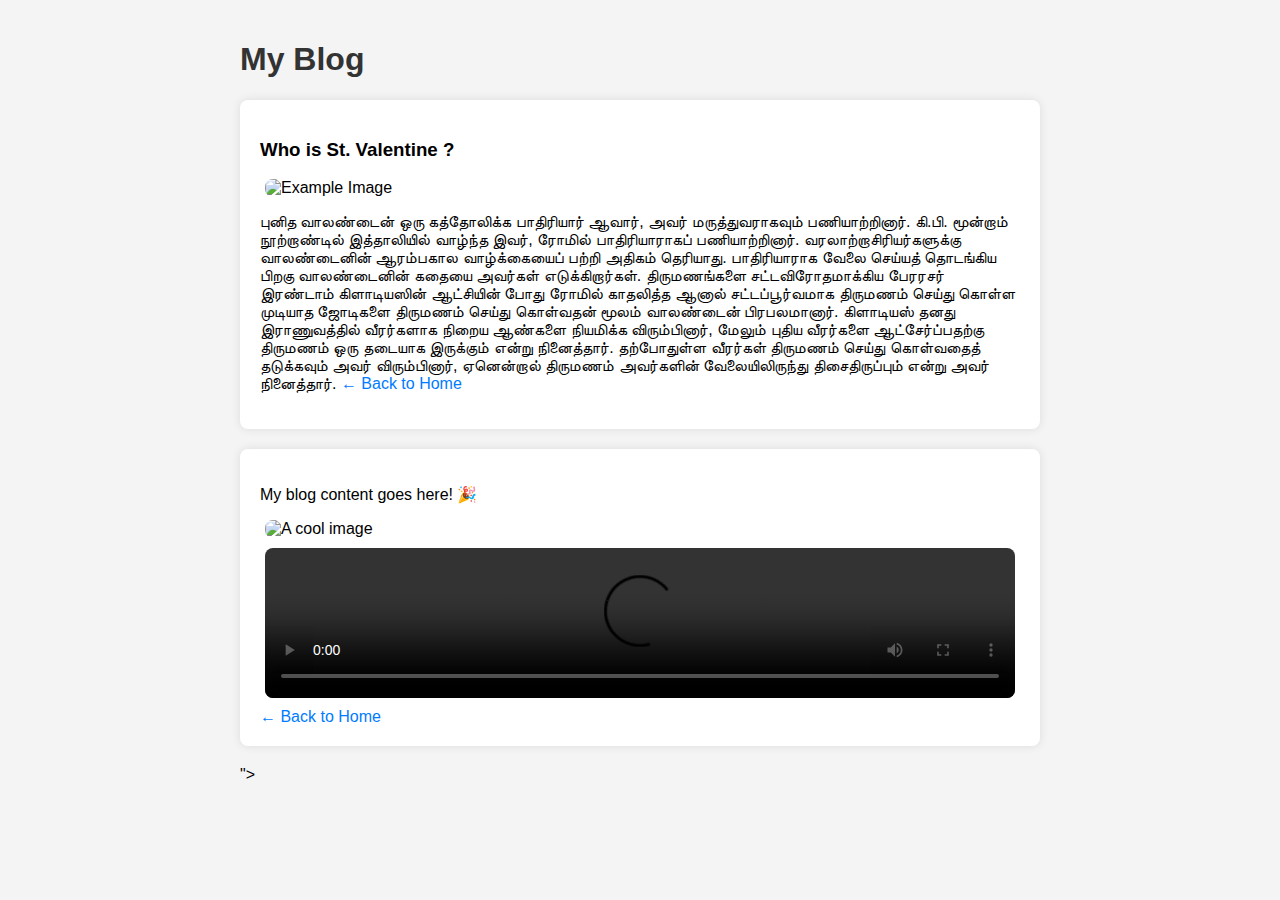
==== index.html @ 0512814b "Update index.html" ====
<!DOCTYPE html>
<html lang="en">
<head>
    <meta charset="UTF-8">
    <meta name="viewport" content="width=device-width, initial-scale=1.0">
    <title>My Blog</title>
    <link rel="stylesheet" href="styles.css">
</head>
<body>
    <header>
        <h1>My Blog</h1>
    </header>

    <main id="posts">
        <head>
            <meta charset="UTF-8">
            <meta name="viewport" content="width=device-width, initial-scale=1.0">
            <title>My First Blog Post</title>
            <link rel="stylesheet" href="../styles.css">
        </head>
        <body>
            <header>
                <h1></h1>
                <p></p>
            </header>
        
             <article>
                <h3> Who is St. Valentine ?</h3>
        
                <!-- Image Section -->
                <img src="Saint_Valentine_1200.jpeg" alt="Example Image">
                <p>புனித வாலண்டைன் ஒரு கத்தோலிக்க பாதிரியார் ஆவார், அவர் மருத்துவராகவும் பணியாற்றினார். கி.பி. மூன்றாம் நூற்றாண்டில் இத்தாலியில் வாழ்ந்த இவர், ரோமில் பாதிரியாராகப் பணியாற்றினார்.


                  <p1>  வரலாற்றாசிரியர்களுக்கு வாலண்டைனின் ஆரம்பகால வாழ்க்கையைப் பற்றி அதிகம் தெரியாது. பாதிரியாராக வேலை செய்யத் தொடங்கிய பிறகு வாலண்டைனின் கதையை அவர்கள் எடுக்கிறார்கள். திருமணங்களை சட்டவிரோதமாக்கிய பேரரசர் இரண்டாம் கிளாடியஸின் ஆட்சியின் போது ரோமில் காதலித்த ஆனால் சட்டப்பூர்வமாக திருமணம் செய்து கொள்ள முடியாத ஜோடிகளை திருமணம் செய்து கொள்வதன் மூலம் வாலண்டைன் பிரபலமானார். கிளாடியஸ் தனது இராணுவத்தில் வீரர்களாக நிறைய ஆண்களை நியமிக்க விரும்பினார், மேலும் புதிய வீரர்களை ஆட்சேர்ப்பதற்கு திருமணம் ஒரு தடையாக இருக்கும் என்று நினைத்தார். தற்போதுள்ள வீரர்கள் திருமணம் செய்து கொள்வதைத் தடுக்கவும் அவர் விரும்பினார், ஏனென்றால் திருமணம் அவர்களின் வேலையிலிருந்து திசைதிருப்பும் என்று அவர் நினைத்தார்.</p1>
                <!-- Video Section -->
                
        
                <a href="../index.html">← Back to Home</a>
                
                
                
            </article>
            <article>
                <p>My blog content goes here! 🎉</p>
            
                <!-- Add an Image -->
                <img src="../images/my-photo.jpg" alt="A cool image">
            
                <!-- Add a Video -->
                <video controls>
                    <source src="../videos/my-video.mp4" type="video/mp4">
                </video>
            
                <a href="../index.html">← Back to Home</a>
            </article>
        </body>
        </html>
        "></main>

    <script src="script.js"></script>
</body>
</html>
---- styles.css ----
body {
    font-family: Arial, sans-serif;
    max-width: 800px;
    margin: auto;
    padding: 20px;
    background-color: #f4f4f4;
}

header {
    text-align:centre;
    }
    


article {
    background: white;
    padding: 20px;
    margin-bottom: 20px;
    border-radius: 8px;
    box-shadow: 0px 0px 10px rgba(0, 0, 0, 0.1);
}

h1, h2 {
    color: #333;
}

a {
    color: #007bff;
    text-decoration: none;
}

img, video {
    width: 100%;
    max-width: 750px;
    display: block;
    margin: 10px auto;
    border-radius: 8px;
}
---- styles.css ----
body {
    font-family: Arial, sans-serif;
    max-width: 800px;
    margin: auto;
    padding: 20px;
    background-color: #f4f4f4;
}

header {
    text-align:centre;
    }
    


article {
    background: white;
    padding: 20px;
    margin-bottom: 20px;
    border-radius: 8px;
    box-shadow: 0px 0px 10px rgba(0, 0, 0, 0.1);
}

h1, h2 {
    color: #333;
}

a {
    color: #007bff;
    text-decoration: none;
}

img, video {
    width: 100%;
    max-width: 750px;
    display: block;
    margin: 10px auto;
    border-radius: 8px;
}
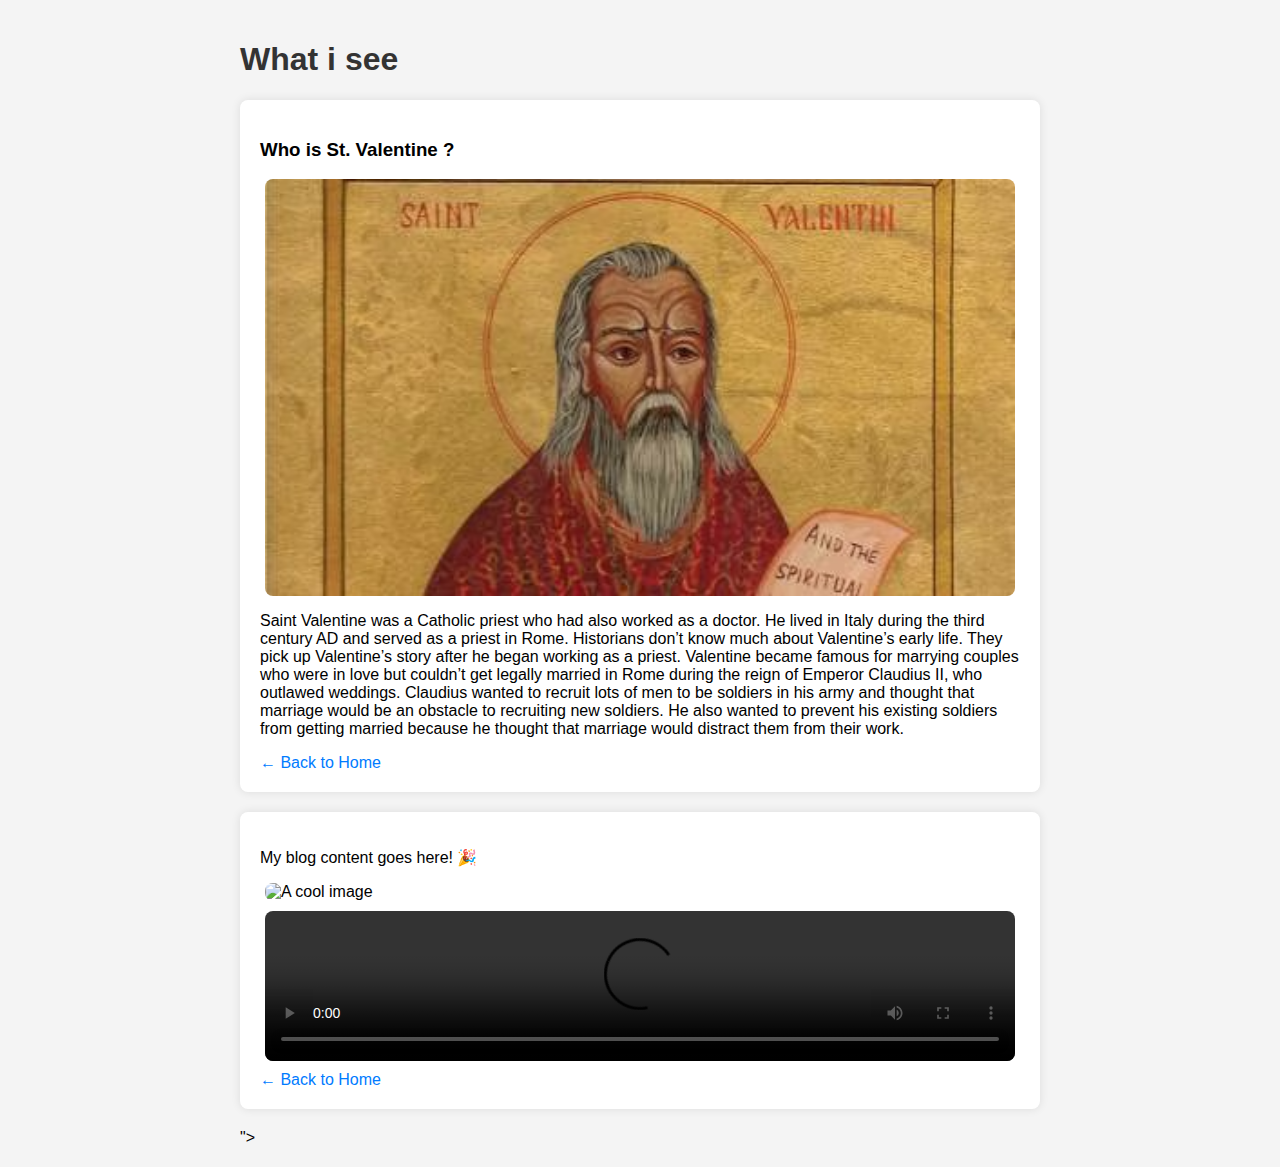
==== commit 8d204cb0: "Update index.html" ====
--- a/index.html
+++ b/index.html
@@ -3,12 +3,12 @@
 <head>
     <meta charset="UTF-8">
     <meta name="viewport" content="width=device-width, initial-scale=1.0">
-    <title>My Blog</title>
+    <title>What i see</title>
     <link rel="stylesheet" href="styles.css">
 </head>
 <body>
     <header>
-        <h1>My Blog</h1>
+        <h1>What i see</h1>
     </header>
 
     <main id="posts">
@@ -29,11 +29,19 @@
         
                 <!-- Image Section -->
                 <img src="Saint_Valentine_1200.jpeg" alt="Example Image">
-                <p>புனித வாலண்டைன் ஒரு கத்தோலிக்க பாதிரியார் ஆவார், அவர் மருத்துவராகவும் பணியாற்றினார். கி.பி. மூன்றாம் நூற்றாண்டில் இத்தாலியில் வாழ்ந்த இவர், ரோமில் பாதிரியாராகப் பணியாற்றினார்.
+                <div id="google_translate_element"></div>
 
+                <p>Saint Valentine was a Catholic priest who had also worked as a doctor. He lived in Italy during the third century AD and served as a priest in Rome.
 
-                  <p1>  வரலாற்றாசிரியர்களுக்கு வாலண்டைனின் ஆரம்பகால வாழ்க்கையைப் பற்றி அதிகம் தெரியாது. பாதிரியாராக வேலை செய்யத் தொடங்கிய பிறகு வாலண்டைனின் கதையை அவர்கள் எடுக்கிறார்கள். திருமணங்களை சட்டவிரோதமாக்கிய பேரரசர் இரண்டாம் கிளாடியஸின் ஆட்சியின் போது ரோமில் காதலித்த ஆனால் சட்டப்பூர்வமாக திருமணம் செய்து கொள்ள முடியாத ஜோடிகளை திருமணம் செய்து கொள்வதன் மூலம் வாலண்டைன் பிரபலமானார். கிளாடியஸ் தனது இராணுவத்தில் வீரர்களாக நிறைய ஆண்களை நியமிக்க விரும்பினார், மேலும் புதிய வீரர்களை ஆட்சேர்ப்பதற்கு திருமணம் ஒரு தடையாக இருக்கும் என்று நினைத்தார். தற்போதுள்ள வீரர்கள் திருமணம் செய்து கொள்வதைத் தடுக்கவும் அவர் விரும்பினார், ஏனென்றால் திருமணம் அவர்களின் வேலையிலிருந்து திசைதிருப்பும் என்று அவர் நினைத்தார்.</p1>
-                <!-- Video Section -->
+                    Historians don’t know much about Valentine’s early life. They pick up Valentine’s story after he began working as a priest. Valentine became famous for marrying couples who were in love but couldn’t get legally married in Rome during the reign of Emperor Claudius II, who outlawed weddings. Claudius wanted to recruit lots of men to be soldiers in his army and thought that marriage would be an obstacle to recruiting new soldiers. He also wanted to prevent his existing soldiers from getting married because he thought that marriage would distract them from their work.
+                    </p>
+                  <script>
+                    function googleTranslateElementInit() {
+                      new google.translate.TranslateElement({pageLanguage: 'en'}, 'google_translate_element');
+                    }
+                  </script>
+                  <script src="https://translate.google.com/translate_a/element.js?cb=googleTranslateElementInit"></script>
+               <!-- Video Section -->
                 
         
                 <a href="../index.html">← Back to Home</a>
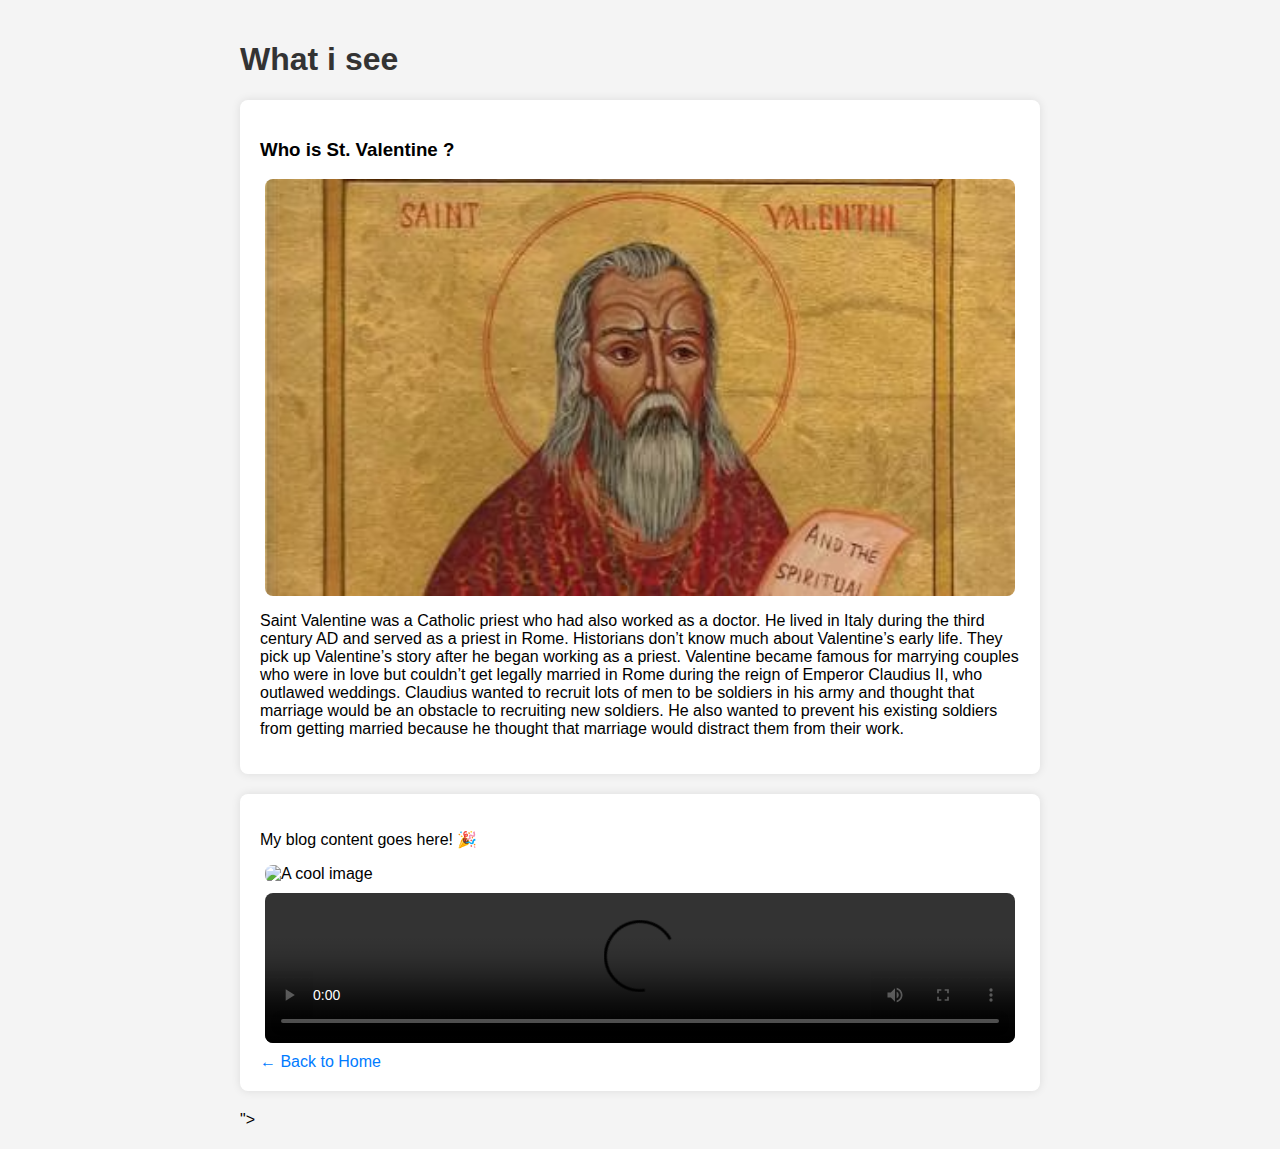
==== commit f2088f83: "Update index.html" ====
--- a/index.html
+++ b/index.html
@@ -44,7 +44,7 @@
                <!-- Video Section -->
                 
         
-                <a href="../index.html">← Back to Home</a>
+                <a href="../index.html"></a>
                 
                 
                 
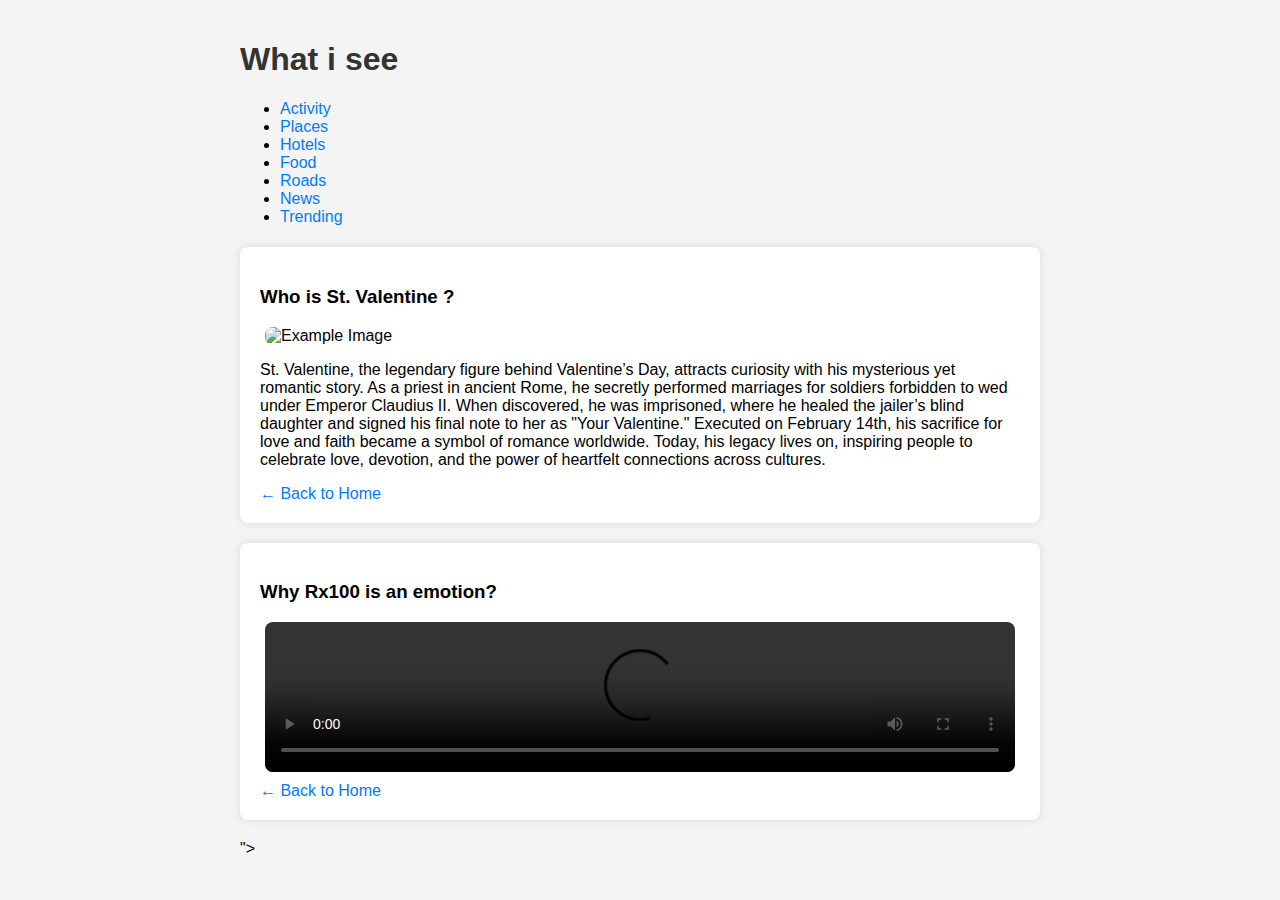
==== commit 35cecab5: "Update index.html" ====
--- a/index.html
+++ b/index.html
@@ -9,13 +9,29 @@
 <body>
     <header>
         <h1>What i see</h1>
+
+
+
+<!-- Navigation Bar -->
+<nav>
+    <ul class="menu">
+        <li><a href="activity.html">Activity</a></li>
+        <li><a href="places.html">Places</a></li>
+        <li><a href="hotels.html">Hotels</a></li>
+        <li><a href="food.html">Food</a></li>
+        <li><a href="roads.html">Roads</a></li>
+        <li><a href="news.html">News</a></li>
+        <li><a href="trending.html">Trending</a></li>
+    </ul>
+</nav>
+
     </header>
 
     <main id="posts">
         <head>
             <meta charset="UTF-8">
             <meta name="viewport" content="width=device-width, initial-scale=1.0">
-            <title>My First Blog Post</title>
+            <title>What i see</title>
             <link rel="stylesheet" href="../styles.css">
         </head>
         <body>
@@ -24,40 +40,35 @@
                 <p></p>
             </header>
         
-             <article>
+            <article>
                 <h3> Who is St. Valentine ?</h3>
         
                 <!-- Image Section -->
-                <img src="Saint_Valentine_1200.jpeg" alt="Example Image">
+                <img src="image/Saint_Valentine_1200.jpeg" alt="Example Image">
                 <div id="google_translate_element"></div>
 
-                <p>Saint Valentine was a Catholic priest who had also worked as a doctor. He lived in Italy during the third century AD and served as a priest in Rome.
-
-                    Historians don’t know much about Valentine’s early life. They pick up Valentine’s story after he began working as a priest. Valentine became famous for marrying couples who were in love but couldn’t get legally married in Rome during the reign of Emperor Claudius II, who outlawed weddings. Claudius wanted to recruit lots of men to be soldiers in his army and thought that marriage would be an obstacle to recruiting new soldiers. He also wanted to prevent his existing soldiers from getting married because he thought that marriage would distract them from their work.
-                    </p>
+                <p>St. Valentine, the legendary figure behind Valentine’s Day, attracts curiosity with his mysterious yet romantic story. As a priest in ancient Rome, he secretly performed marriages for soldiers forbidden to wed under Emperor Claudius II. When discovered, he was imprisoned, where he healed the jailer’s blind daughter and signed his final note to her as "Your Valentine." Executed on February 14th, his sacrifice for love and faith became a symbol of romance worldwide. Today, his legacy lives on, inspiring people to celebrate love, devotion, and the power of heartfelt connections across cultures.</p>
                   <script>
                     function googleTranslateElementInit() {
                       new google.translate.TranslateElement({pageLanguage: 'en'}, 'google_translate_element');
                     }
                   </script>
                   <script src="https://translate.google.com/translate_a/element.js?cb=googleTranslateElementInit"></script>
-               <!-- Video Section -->
+                  
+                  <!-- Video Section -->
                 
         
-                <a href="../index.html"></a>
-                
+                <a href="../index.html">← Back to Home</a>
                 
                 
             </article>
             <article>
-                <p>My blog content goes here! 🎉</p>
+                <h3> Why Rx100 is an emotion? </h3>
             
-                <!-- Add an Image -->
-                <img src="../images/my-photo.jpg" alt="A cool image">
-            
-                <!-- Add a Video -->
+                <!-- Add an video -->
+                
                 <video controls>
-                    <source src="../videos/my-video.mp4" type="video/mp4">
+                    <source src="video/Untitled design.mp4" type="video/mp4">
                 </video>
             
                 <a href="../index.html">← Back to Home</a>
